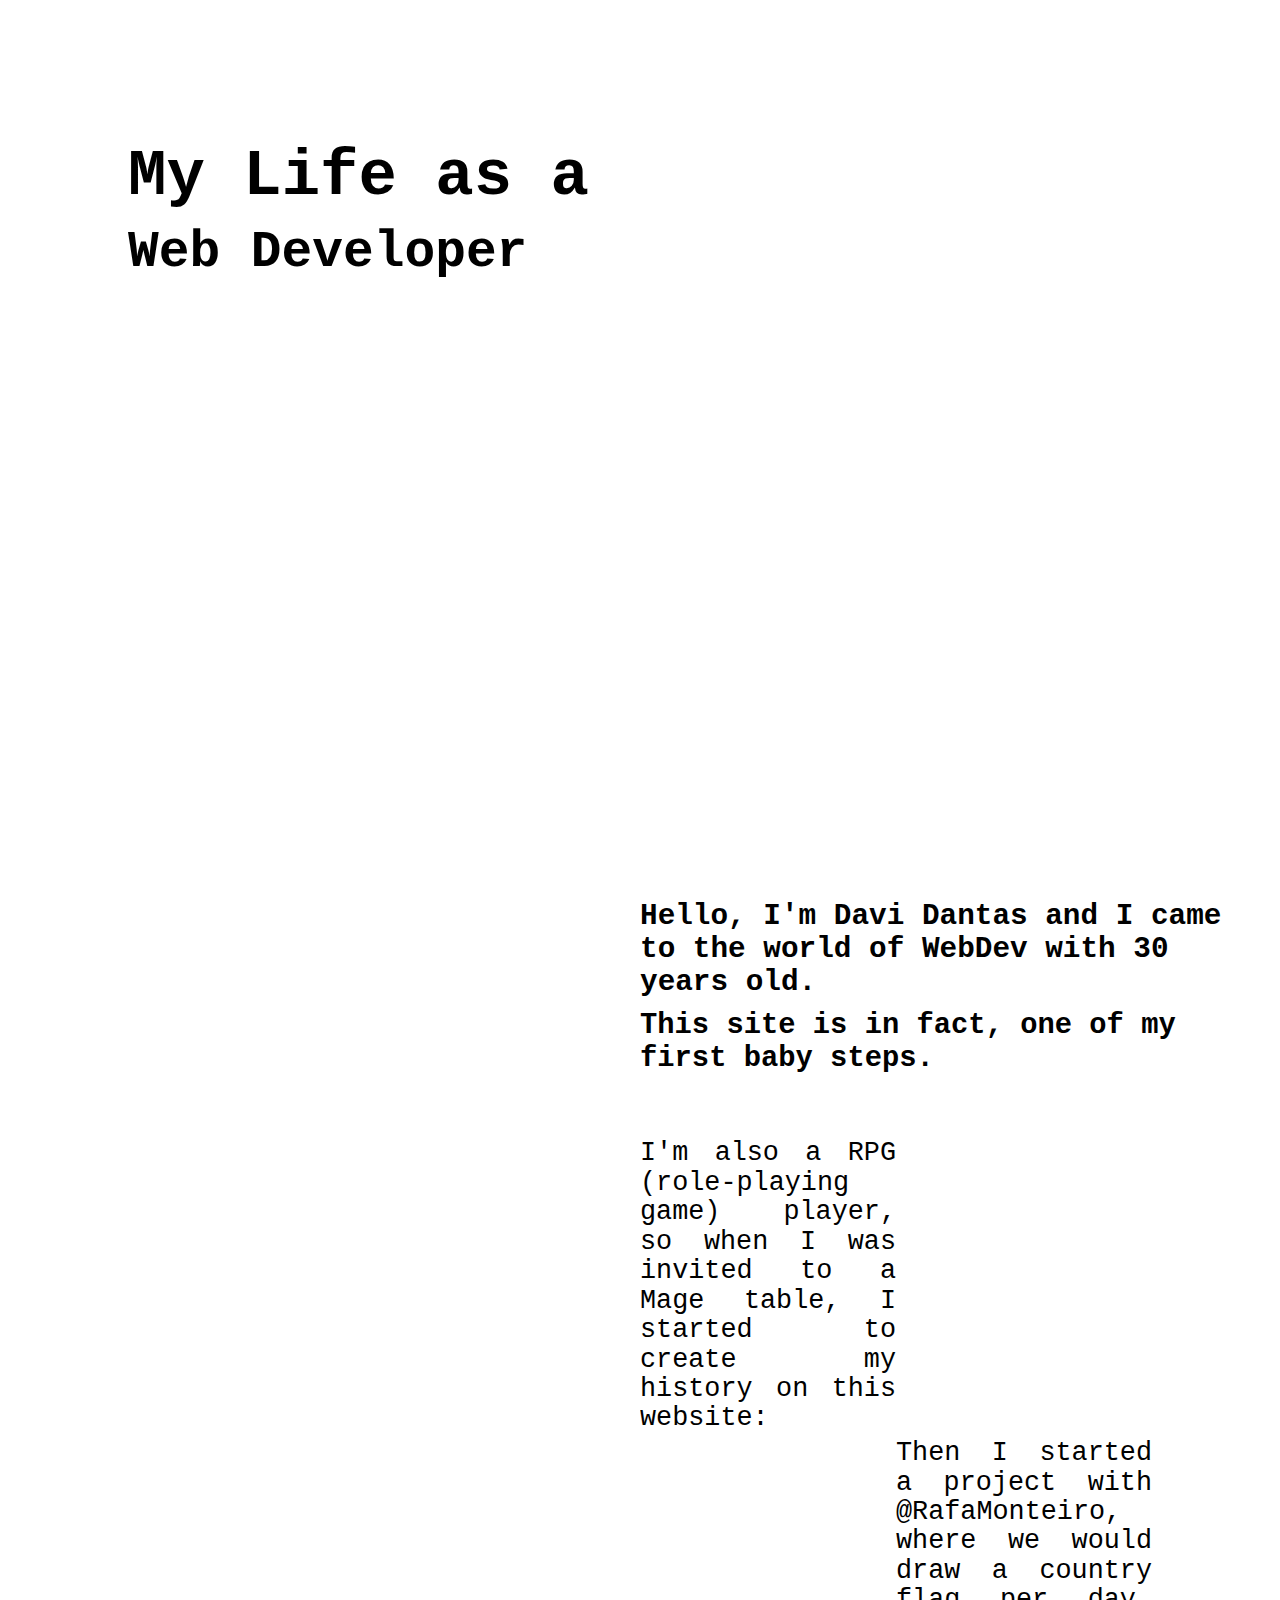
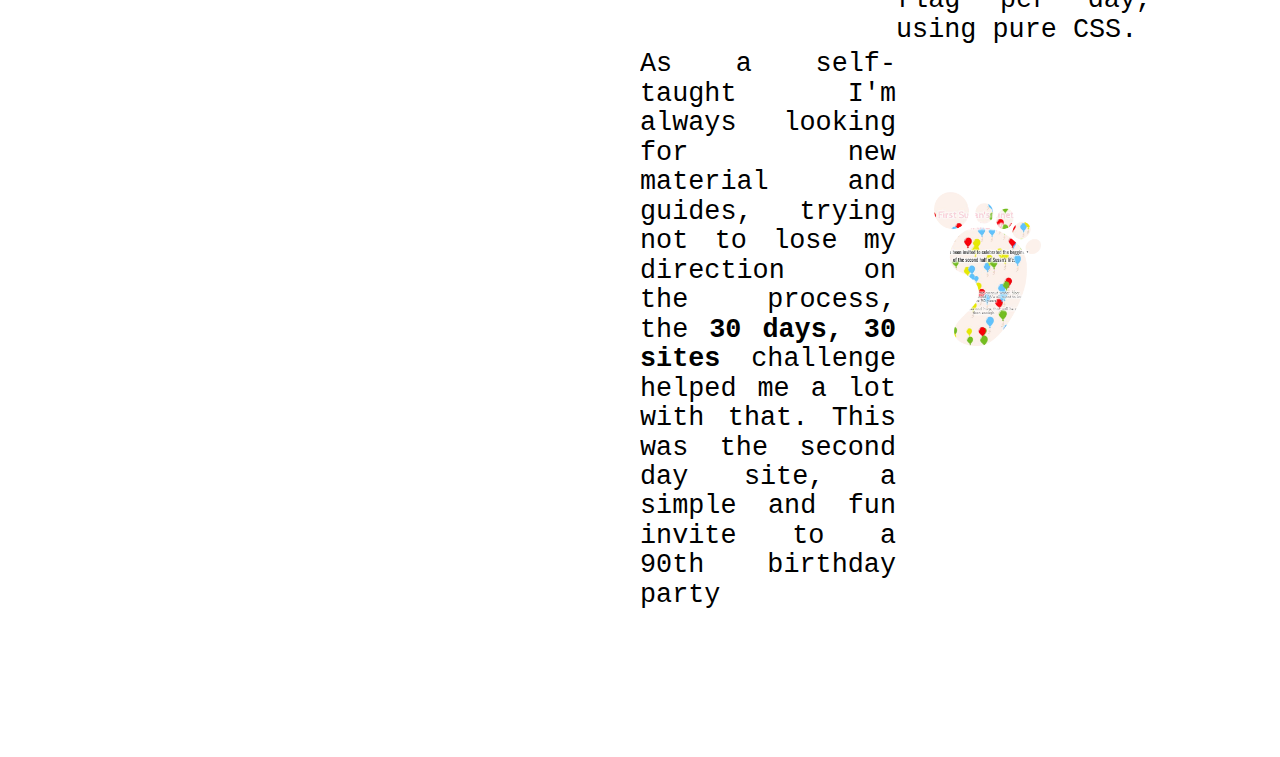
==== index.html @ d38e5d53 "added the invite site" ====
<!DOCTYPE html>
<html lang="en">

<head>
    <meta charset="utf-8" />
    <!-- <meta http-equiv="refresh" content=".01; url=mago.html"> -->
    <meta http-equiv="X-UA-Compatible" content="IE=edge">

    <title>Davi Dantas</title>
    <meta name="viewport" content="width=device-width, initial-scale=1">
    <link rel="stylesheet" type="text/css" media="screen" href="css/main.css" />
    <link href="https://fonts.googleapis.com/css?family=Vidaloka|Anonymous+Pro|Nanum+Gothic|Quicksand|Spirax|Cutive+Mono|Nova+Mono"
        rel="stylesheet">
</head>

<body>
    <section class="fixed">
        <h1 class="left_text">My Life as a</h1>
        <h1 class="left_text">Web Developer</h1>
    </section>


    <img class="twofeet" src="assets/img/portfolio/pexels-photom3.png" alt="">
    <section class="scroll">
        <h2>Hello, I'm Davi Dantas and I came to the world of WebDev with 30 years old.</h2>
        <p>This site is in fact, one of my first baby steps.</p>
        <div class="grid">
            <p class="left_text">I'm also a RPG (role-playing game) player, so when I was invited to a Mage table, I started to create my history on this website: </p>
            <a class="right_foot animation" href="mago.html">
            </a>

            <a class="left_foot animation" href="National-Flags/flags.html">
            </a>
            <p>Then I started a project with @RafaMonteiro, where we would draw a country flag per day, using pure CSS.</p>

            <p class="left_text"> As a self-taught I'm always looking for new material and guides, trying not to lose my direction on the process, the <a href="https://www.subscribepage.com/30days30sites">30 days, 30 sites</a> challenge helped me a lot with that. This was the second day site, a simple and fun invite to a 90th birthday party</p>
            <a class="right_foot right_foot2 animation " href="invite.html">
            </a>

        </div>


    </section>



    <img class="fog" src="assets/img/portfolio/lpexels-photom3.png" alt="">




</body>

</html>
---- css/main.css ----
/* font-family: 'Spirax', cursive;
font-family: 'Nanum Gothic', sans-serif;
font-family: 'Quicksand', sans-serif;
font-family: 'Anonymous Pro', monospace;
font-family: 'Cutive Mono', monospace;
font-family: 'Nova Mono', monospace;
font-family: 'Vidaloka', serif; */

html {
    font-size: 1vw;
}

* {
    border: 0;
    margin: 0;
    vertical-align: baseline;
}

p {
    margin-bottom: .4rem;
}

h2+p {
    margin-bottom: 5rem;
}

h1, 
h2 {
    margin-bottom: .8rem;
    font-family: 'Courier New', Courier, monospace;
}

p>a {
    text-decoration: none;
    color: black;
    font-weight: 600;
}

.fixed {
    position: fixed;
    top: 11vw;
    left: 10vw;
}

.fixed h1 {
    position: relative;
    display: block;
    overflow: hidden;
    font-size: 5rem;
}

.fixed h1:nth-child(2) {
    font-size: 4rem;
}

.left_text {
    position: relative;
    display: block;
    overflow: hidden;
}

.scroll {
    font-size: calc(14px + 1rem);
    position: absolute;
    width: 47%;
    top: 100%;
    right: 3%;
}

.scroll>p {
    font-family: 'Courier New', Courier, monospace;
    font-weight: 550;
    font-size: calc(16px + 1rem);
}

.scroll h2 {
    font-size: calc(14px + 1.2rem);
}

.animation {
    position: relative;
    transition: transform .6s linear;
    left: 11%;
}

.animation:after {
    content: '';
    position: absolute;
    top: 0;
    left: 0;
    width: 100%;
    height: 100%;
    background-size: calc(30px + 6vw);
    background-repeat: no-repeat;
    transition: transform .5s .6s linear;
    transform-origin: right bottom;
}

.right_foot:after {
    background-image: url(../assets/img/portfolio/rfootmage.png);
    top: 25%;
}

.right_foot2:after {
    background-image: url(../assets/img/portfolio/rfootinvite.png);
}

.left_foot:after {
    background-image: url(../assets/img/portfolio/lfootflag.png);
    top: 15%;
}

.animation:hover {
    transform: scale(1.2);
}

.animation:hover:after {
    transform: translate(0, -1.2em);
}

.right_foot {
    position: relative;
    left: 15%;
    width: calc(30px + 6vw);
    height: auto;
}

.left_foot {
    position: relative;
    left: 15%;
    width: calc(30px + 6vw);
    height: auto;
}

/* -------------- Grid ------------------ */

.grid {
    display: grid;
    grid-template-columns: 20vw 20vw;
    /* grid: repeat(2, auto) / repeat(4, auto) ;  */
}

/* p:nth-child(4)::before,
a:nth-child(2)::before {
    content: '';
    position: relative;
    display: inline-block;
    width: 0.4em;
    height: 0.4em;
    border-right: 0.2em solid black;
    border-top: 0.2em solid black;
    transform: rotate(-135deg);
   top: 30%;
   left: -25%;
}

a:nth-child(2)::before {
    top: -5%;
    left: -25%;
    transform: rotate(45deg);
} */

.grid p {
    font-family: 'Courier New', Courier, monospace;
    font-weight: 100;
    line-height: 1.1;
    text-align: justify;
}

/* ---------------- Media ---------------------- */

@media screen and (max-width:667px) {
    .scroll {
        width: 95vw;
        background: #fff;
        padding: 5%;
        position: relative;
        top: 100vh;
    }
    .fixed h1 {
        font-size: 18vw;
    }
    section.fixed .left_text {
        font-size: 11vw;
    }
    .grid {
        grid-template-columns: 35vw 35vw;
        justify-content: center;
        margin: auto;
    }
    .twofeet {
        position: fixed;
        width: 100vh;
        height: auto;
        top: 40px;
        left: 0;
        z-index: -1;
    }
    .fog {
        position: fixed;
        top: 80px;
        z-index: -1;
    }
}

svg {
    width: 300px;
    height: 200px;
}

polygon {
    fill: lime;
    stroke: purple;
    stroke-width: 5;
    fill-rule: evenodd;
}
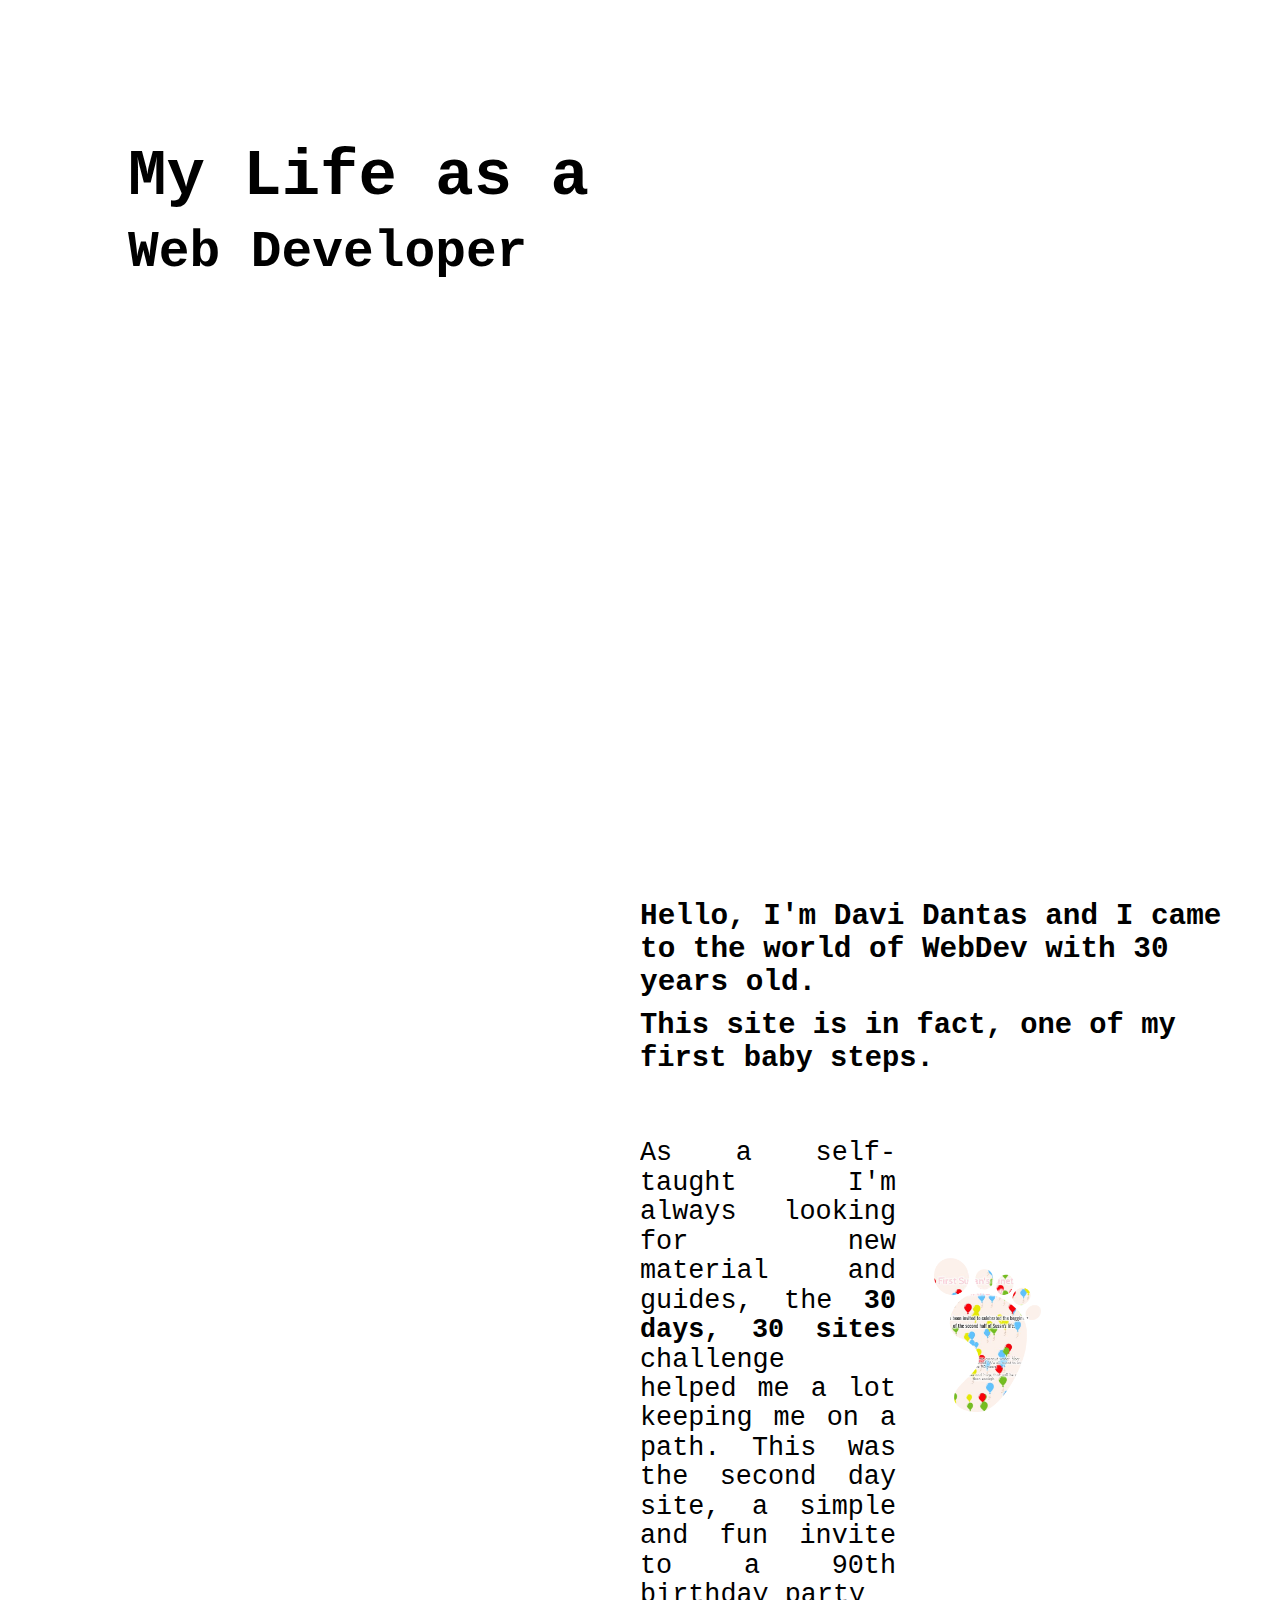
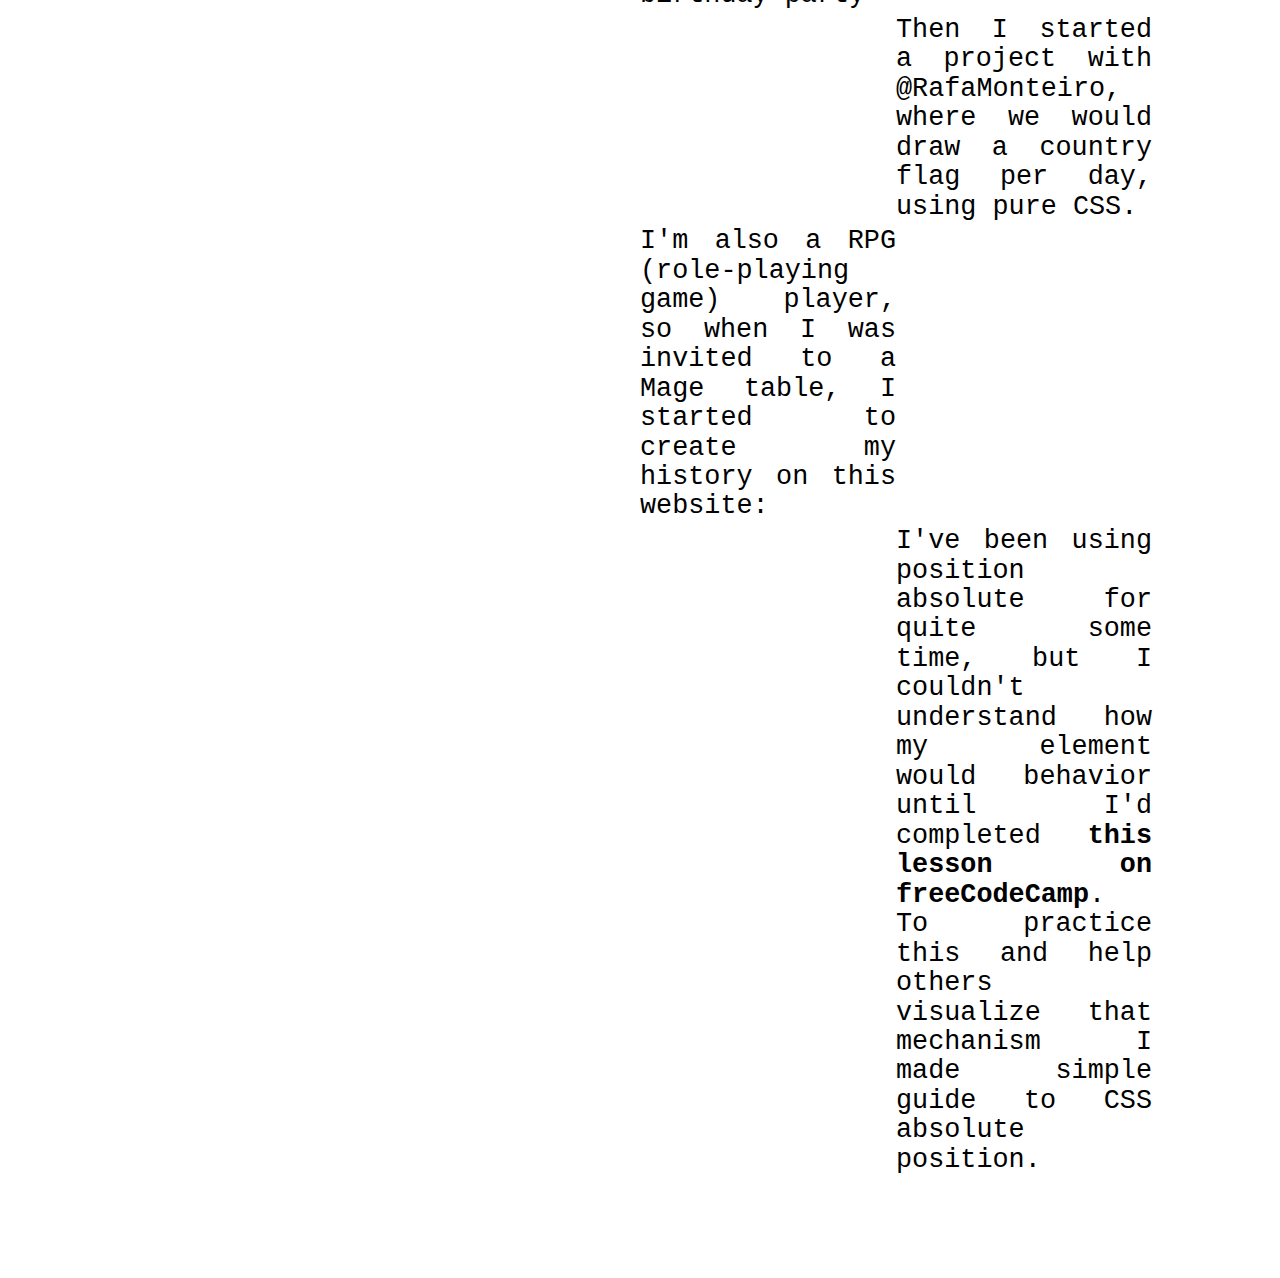
==== commit 42f1805d: "change the order of the sites on portifolio" ====
--- a/index.html
+++ b/index.html
@@ -7,6 +7,21 @@
     <meta http-equiv="X-UA-Compatible" content="IE=edge">
 
     <title>Davi Dantas</title>
+
+    <meta name="author" content="Davi Marins Dantas @davimdantas">
+    <meta name="description" content="First projects from web developer @davimdantas. Learning and practicing HTML5, CSS GRID, Flex Box...">
+    <meta itemprop="name" content="davimdantas portfolio">
+    <meta itemprop="description" content="First projects from web developer @davimdantas. Learning and practicing HTML5, CSS GRID, Flex Box...">
+    <meta property="og:url" content="http://davimdantas.github.io/index.html">
+    <meta property="og:type" content="website">   
+    <meta property="og:title" content="Davi Dantas">
+    <meta property="og:description" content="First projects from web developer @davimdantas. Learning and practicing HTML5, CSS GRID, Flex Box...">
+    <meta name="twitter:title" content="davimdantas portfolio">
+    <meta name="twitter:description" content="First projects from web developer @davimdantas. Learning and practicing HTML5, CSS GRID, Flex Box...">
+   
+
+
+
     <meta name="viewport" content="width=device-width, initial-scale=1">
     <link rel="stylesheet" type="text/css" media="screen" href="css/main.css" />
     <link href="https://fonts.googleapis.com/css?family=Vidaloka|Anonymous+Pro|Nanum+Gothic|Quicksand|Spirax|Cutive+Mono|Nova+Mono"
@@ -25,19 +40,24 @@
         <h2>Hello, I'm Davi Dantas and I came to the world of WebDev with 30 years old.</h2>
         <p>This site is in fact, one of my first baby steps.</p>
         <div class="grid">
-            <p class="left_text">I'm also a RPG (role-playing game) player, so when I was invited to a Mage table, I started to create my history on this website: </p>
-            <a class="right_foot animation" href="mago.html">
+            <p class="left_text"> As a self-taught I'm always looking for new material and guides, the <a href="https://www.subscribepage.com/30days30sites">30 days, 30 sites</a> challenge helped me a lot keeping me on a path. This was the second day site, a simple and fun invite to a 90th birthday party </p>
+            <a class="right_foot animation" href="invite.html">
             </a>
 
-            <a class="left_foot animation" href="National-Flags/flags.html">
+            <a class="left_foot animation" href="flags.html">
             </a>
             <p>Then I started a project with @RafaMonteiro, where we would draw a country flag per day, using pure CSS.</p>
 
-            <p class="left_text"> As a self-taught I'm always looking for new material and guides, trying not to lose my direction on the process, the <a href="https://www.subscribepage.com/30days30sites">30 days, 30 sites</a> challenge helped me a lot with that. This was the second day site, a simple and fun invite to a 90th birthday party</p>
-            <a class="right_foot right_foot2 animation " href="invite.html">
+            <p class="left_text">I'm also a RPG (role-playing game) player, so when I was invited to a Mage table, I started to create my history on this website:</p>
+            <a class="right_foot right_foot2 animation " href="mago.html">
             </a>
 
+            <a class="left_foot left_foot2 animation" href="positionabsolute.html">
+            </a>
+            <p>I've been using position absolute for quite some time, but I couldn't understand how my element would behavior until I'd completed <a href="https://learn.freecodecamp.org/responsive-web-design/applied-visual-design/lock-an-element-to-its-parent-with-absolute-positioning">this lesson on freeCodeCamp</a>.    To practice this and help others visualize that mechanism I made simple guide to CSS absolute position.</p>
+
         </div>
+        
 
 
     </section>
--- a/css/main.css
+++ b/css/main.css
@@ -97,16 +97,21 @@
 }
 
 .right_foot:after {
+    background-image: url(../assets/img/portfolio/rfootinvite.png);
+    top: 25%;
+}
+
+.right_foot2:after {
     background-image: url(../assets/img/portfolio/rfootmage.png);
-    top: 25%;
-}
-
-.right_foot2:after {
-    background-image: url(../assets/img/portfolio/rfootinvite.png);
 }
 
 .left_foot:after {
     background-image: url(../assets/img/portfolio/lfootflag.png);
+    top: 15%;
+}
+
+.left_foot2:after {
+    background-image: url(../assets/img/portfolio/lfootabsolute.png);
     top: 15%;
 }
 
